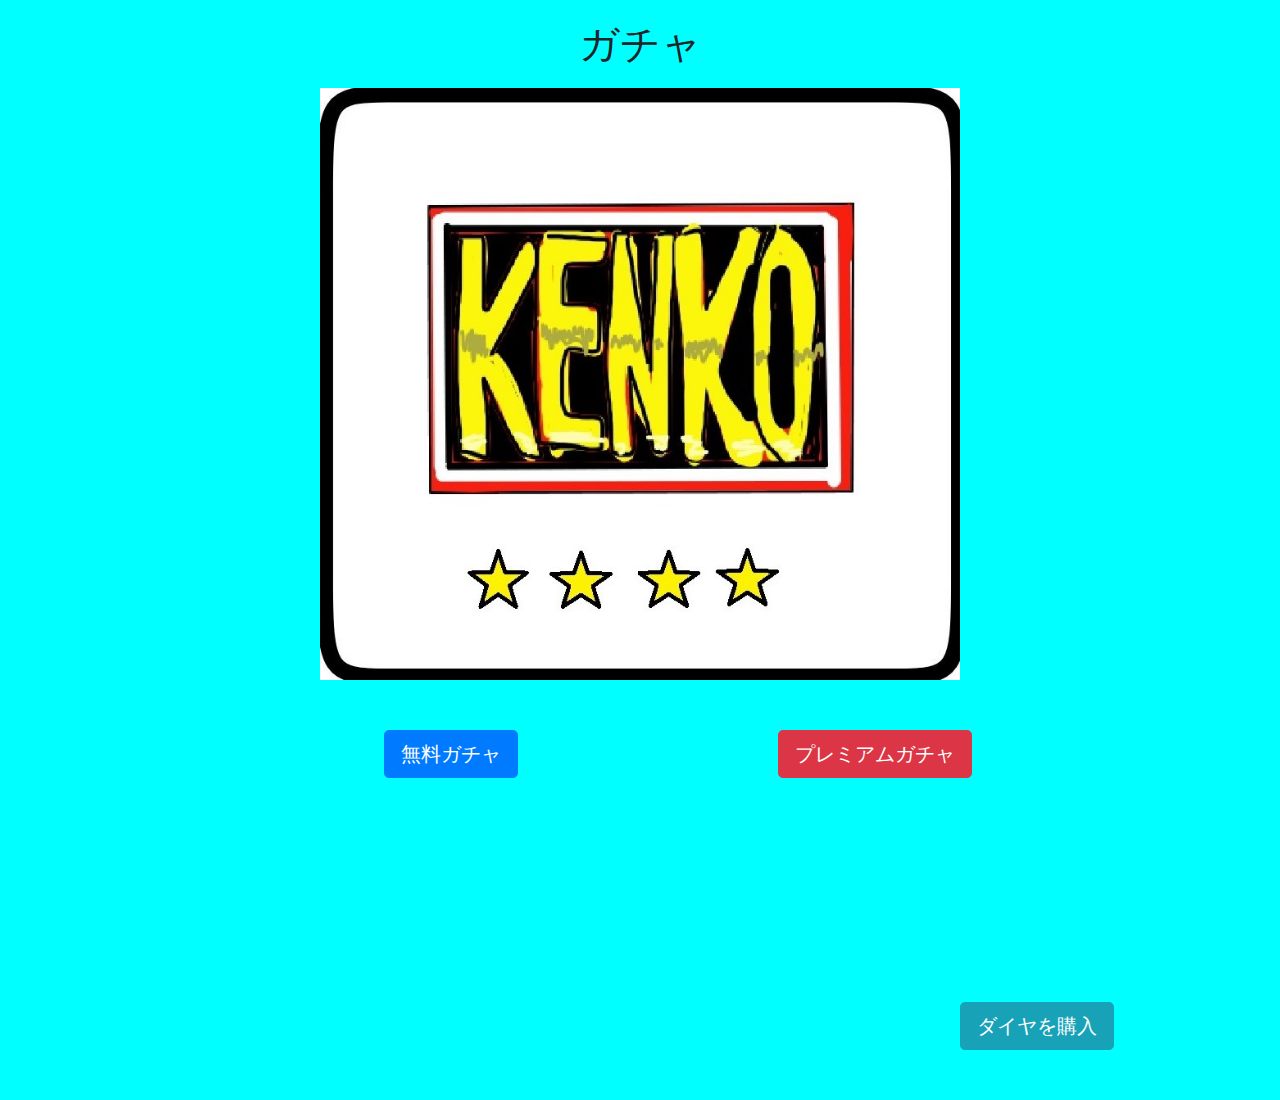
==== index_gacha.html @ 6a21f981 "no message" ====
<!DOCTYPE html>
<html lang="ja">
    <head>
        <meta charaset="utf-8">
        <title>gacha</title>
        <meta name="viewport" content="width=device-width">
        <link rel="stylesheet" href="bootstrap/css/bootstrap.css">
        <body style="background-color: aqua;">
            <h1 style="text-align: center; margin-top: 20px;">ガチャ</h1>
            <div style="text-align: center; margin-top: 20px;">
                <img src="gacha1.png" width="50%">
            </div>
            <div>
                <button type="button" class="btn btn-primary btn-lg" style="margin-top: 50px; position: relative; left: 30%;">無料ガチャ</button>
                <button type="button" class="btn btn-danger btn-lg" style="margin-top: 50px; position: relative; left: 50%;">プレミアムガチャ</button>
            </div>
            <br>
            <div>
                <button type="button" class="btn btn-info btn-lg" style="margin-top: 200px; margin-bottom: 50px; position: relative; left: 75%;"　>ダイヤを購入</button>
            </div>
        </body>
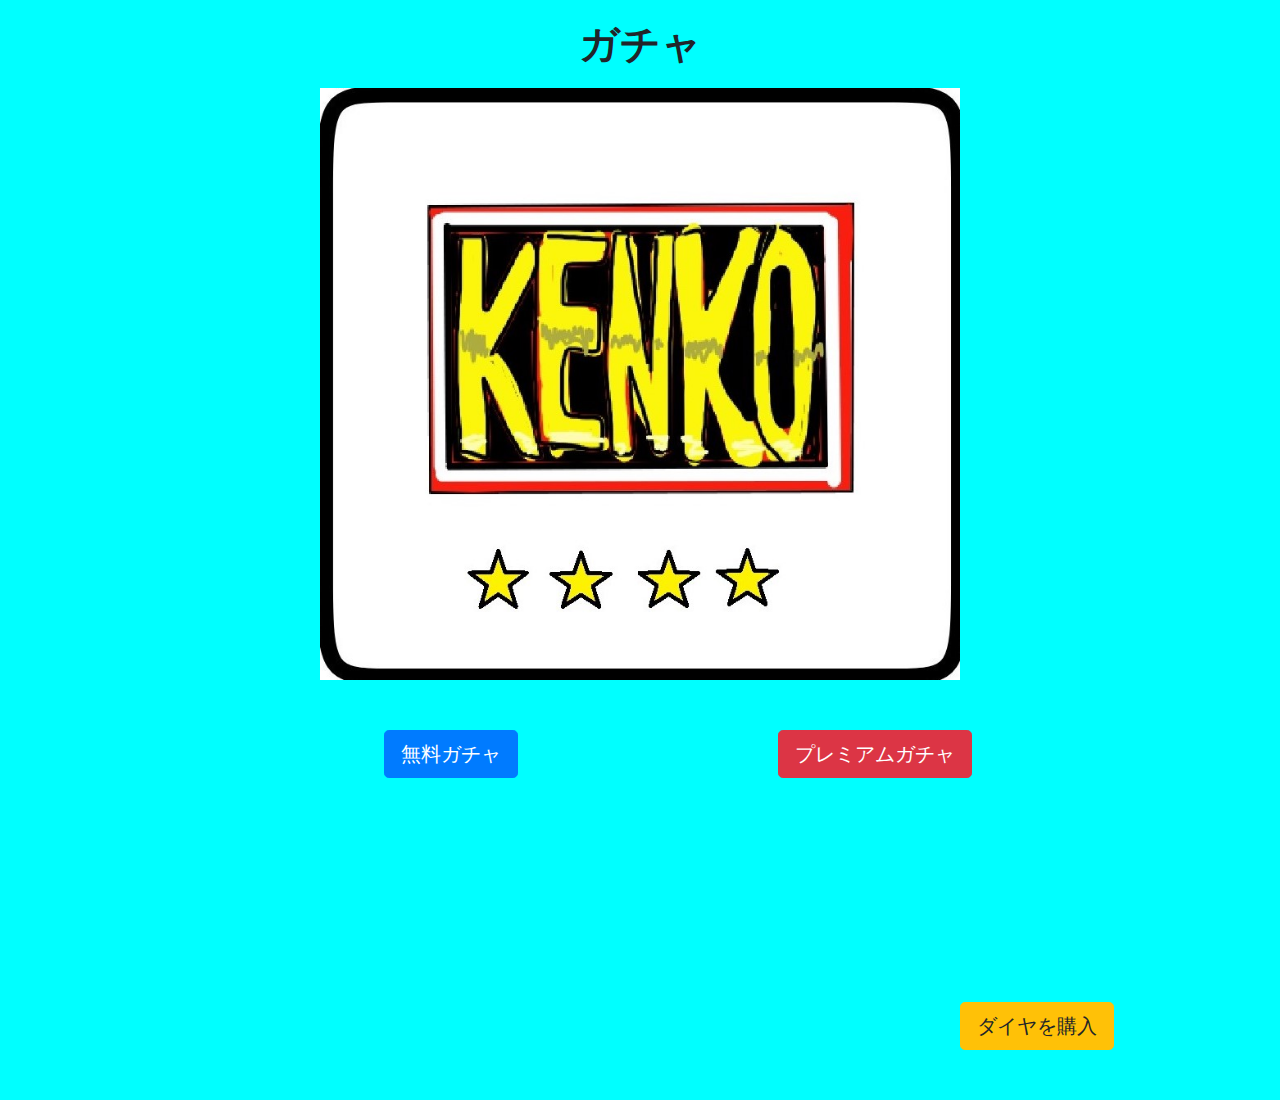
==== commit 8ba35465: "no message" ====
--- a/index_gacha.html
+++ b/index_gacha.html
@@ -6,7 +6,7 @@
         <meta name="viewport" content="width=device-width">
         <link rel="stylesheet" href="bootstrap/css/bootstrap.css">
         <body style="background-color: aqua;">
-            <h1 style="text-align: center; margin-top: 20px;">ガチャ</h1>
+            <h1 style="text-align: center; margin-top: 20px;"><b>ガチャ</b></h1>
             <div style="text-align: center; margin-top: 20px;">
                 <img src="gacha1.png" width="50%">
             </div>
@@ -16,6 +16,6 @@
             </div>
             <br>
             <div>
-                <button type="button" class="btn btn-info btn-lg" style="margin-top: 200px; margin-bottom: 50px; position: relative; left: 75%;"　>ダイヤを購入</button>
+                <button type="button" class="btn btn-warning btn-lg" style="margin-top: 200px; margin-bottom: 50px; position: relative; left: 75%;"　>ダイヤを購入</button>
             </div>
         </body>
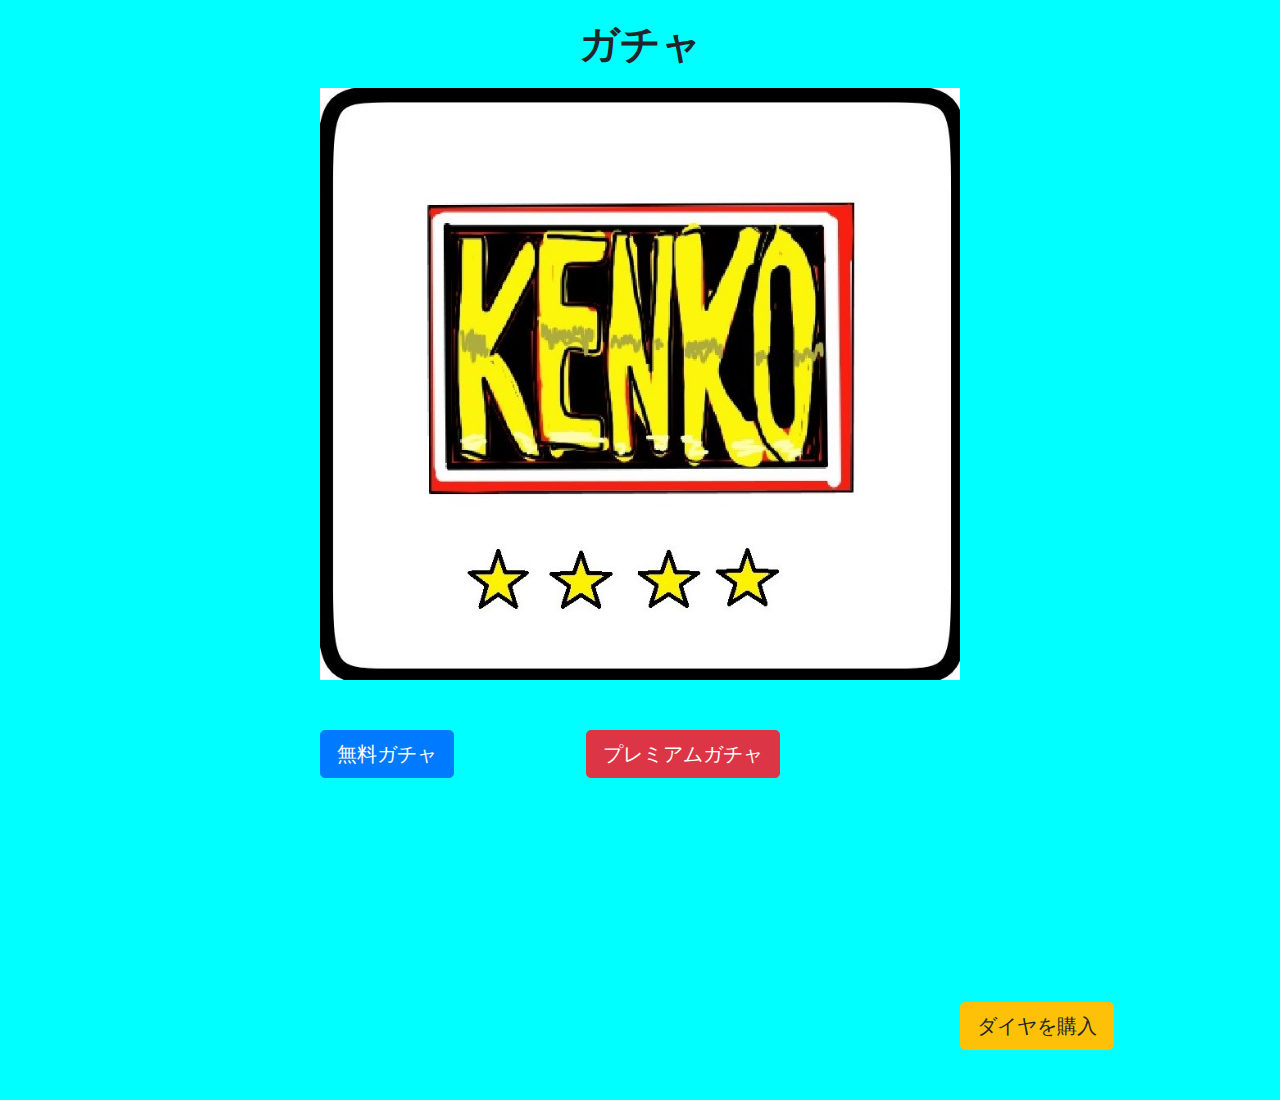
==== commit 709c80a8: "no message" ====
--- a/index_gacha.html
+++ b/index_gacha.html
@@ -11,8 +11,8 @@
                 <img src="gacha1.png" width="50%">
             </div>
             <div>
-                <button type="button" class="btn btn-primary btn-lg" style="margin-top: 50px; position: relative; left: 30%;">無料ガチャ</button>
-                <button type="button" class="btn btn-danger btn-lg" style="margin-top: 50px; position: relative; left: 50%;">プレミアムガチャ</button>
+                <button type="button" class="btn btn-primary btn-lg" style="margin-top: 50px; margin-left: 25%;">無料ガチャ</button>
+                <button type="button" class="btn btn-danger btn-lg" style="margin-top: 50px; margin-left: 10%;">プレミアムガチャ</button>
             </div>
             <br>
             <div>
